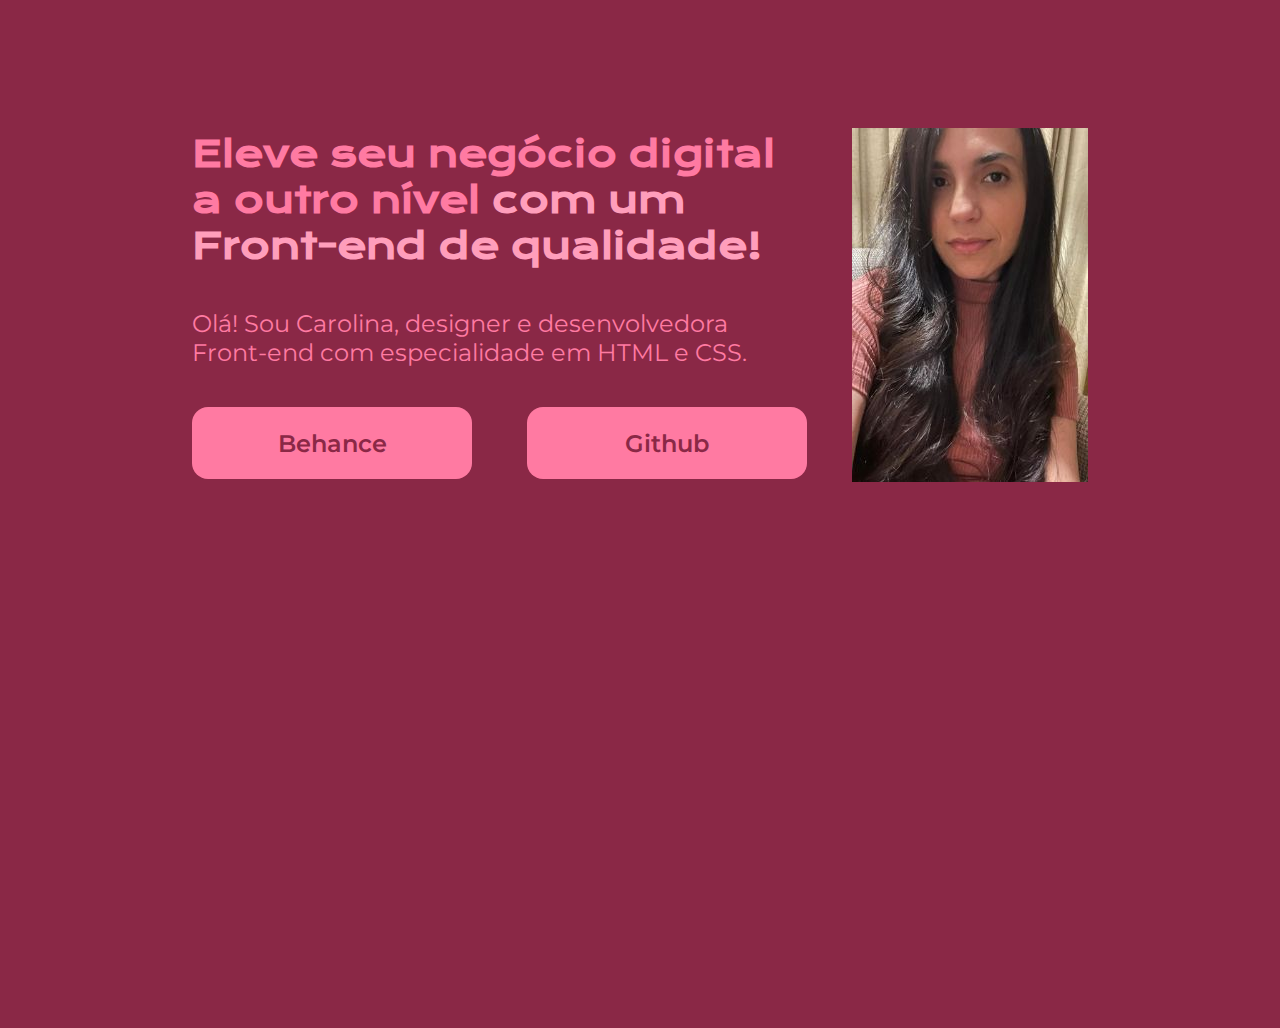
==== index.html @ 4185f95b "Primeiro commit" ====
<!DOCTYPE html>
<html lang="pt-br">
<head>
    <meta charset="UTF-8">
    <meta name="viewport" content="width=device-width, initial-scale=1.0">
    <title>Portfólio</title>
    <link rel="stylesheet" href="style.css">
</head>
<body>
    <header></header>
    <main class="apresentacao">
        <section class="apresentacao__conteudo">
            <h1 class="apresentacao__conteudo__titulo">Eleve seu negócio digital a outro nível <strong class="destaque-titulo">com um Front-end de qualidade!</strong></h1>
            <p class="apresentacao__conteudo__texto">Olá! Sou Carolina, designer e desenvolvedora Front-end com especialidade em HTML e CSS.</p>
            <div class="apresentacao__links">
                <a class="apresentacao__links__link" href="https://behance.net/Carolina_Zampieri">Behance</a>
                <a class="apresentacao__links__link" href="https://github.com/Carolina-Zampieri">Github</a>
            </div>
        </section>
        <img src="carol.jpg" alt="Foto da Carolina">
    </main>
    <footer></footer>
</body>
</html>
---- style.css ----
@import url('https://fonts.googleapis.com/css2?family=Belanosima:wght@400;600;700&family=Krona+One&family=Montserrat:ital,wght@0,100..900;1,100..900&family=Quicksand:wght@300..700&family=Signika:wght@300..700&display=swap');

* {
    margin:0;
    padding: 0;
}

body {
    height: 100vh;
    box-sizing: border-box;
    background-color: #8a2846;
    color: #ff7aa2;
}

.destaque-titulo {
    color: #ff9ebb;
}

.apresentacao {
    margin: 10% 15%;
    display: flex;
    align-items: center;
    justify-content: space-between;    
}

.apresentacao__conteudo {
    width: 615px;
    display: flex;
    flex-direction: column;
    gap: 40px;
}

.apresentacao__conteudo__titulo {
    font-size: 36px;
    font-family: "Krona One", serif;
}

.apresentacao__conteudo__texto {
    font-size: 24px;
    font-family: "Montserrat", serif;
}

.apresentacao__links {
    display: flex;
    justify-content: space-between;
}

.apresentacao__links__link {
    background-color: #ff7aa2;
    width: 280px;
    text-align: center;
    border-radius: 16px;
    font-size: 24px;
    font-weight: 600;
    padding: 21.5px 0;
    text-decoration: none;
    color: #8a2846;
    font-family: "Montserrat", serif;
}
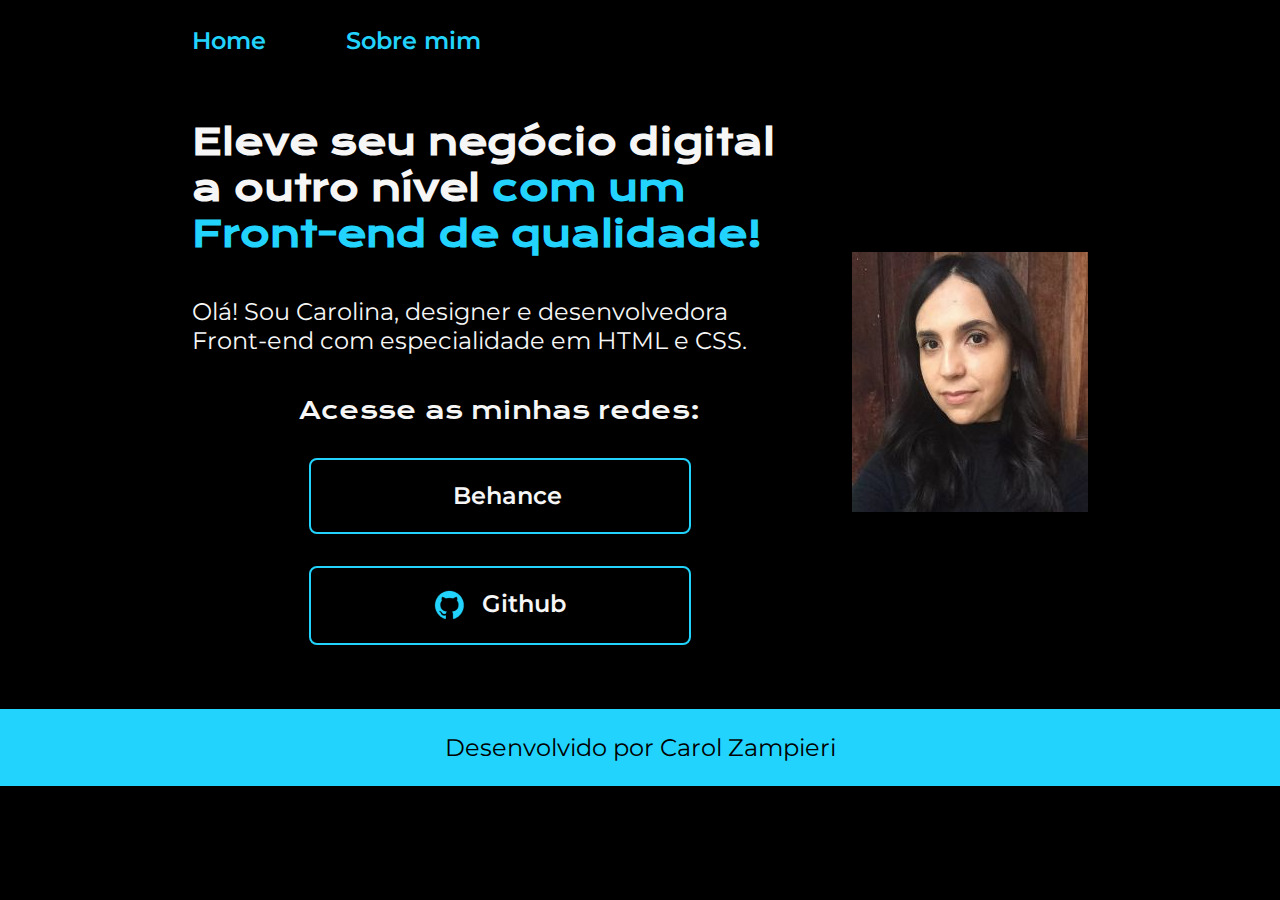
==== commit 16857baf: "add cabeçalho, rodapé e variavéis" ====
--- a/index.html
+++ b/index.html
@@ -4,21 +4,35 @@
     <meta charset="UTF-8">
     <meta name="viewport" content="width=device-width, initial-scale=1.0">
     <title>Portfólio</title>
-    <link rel="stylesheet" href="style.css">
+    <link rel="stylesheet" href="./styles/style.css">
 </head>
 <body>
-    <header></header>
+    <header class="cabecalho">
+        <nav class="cabecalho__menu">
+            <a class="cabecalho__menu__link" href="index.html">Home</a>
+            <a class="cabecalho__menu__link" href="about.html">Sobre mim</a>
+        </nav>
+    </header>
     <main class="apresentacao">
         <section class="apresentacao__conteudo">
             <h1 class="apresentacao__conteudo__titulo">Eleve seu negócio digital a outro nível <strong class="destaque-titulo">com um Front-end de qualidade!</strong></h1>
             <p class="apresentacao__conteudo__texto">Olá! Sou Carolina, designer e desenvolvedora Front-end com especialidade em HTML e CSS.</p>
             <div class="apresentacao__links">
-                <a class="apresentacao__links__link" href="https://behance.net/Carolina_Zampieri">Behance</a>
-                <a class="apresentacao__links__link" href="https://github.com/Carolina-Zampieri">Github</a>
+                <h2 class="apresentacao__links__subtitulo">Acesse as minhas redes:</h2>
+                <a class="apresentacao__links__link" href="https://behance.net/Carolina_Zampieri">
+                    <img src="" alt="">
+                    Behance
+                </a>
+                <a class="apresentacao__links__link" href="https://github.com/Carolina-Zampieri">
+                    <img src="./assets/github.png" alt="">
+                    Github
+                </a>
             </div>
         </section>
-        <img src="carol.jpg" alt="Foto da Carolina">
+        <img src="./assets/ca.jpg" alt="Foto da Carolina">
     </main>
-    <footer></footer>
+    <footer class="rodape">
+        <p>Desenvolvido por Carol Zampieri</p>
+    </footer>
 </body>
 </html>--- a/styles/style.css
+++ b/styles/style.css
@@ -0,0 +1,111 @@
+@import url('https://fonts.googleapis.com/css2?family=Belanosima:wght@400;600;700&family=Krona+One&family=Montserrat:ital,wght@0,100..900;1,100..900&family=Quicksand:wght@300..700&family=Signika:wght@300..700&display=swap');
+
+:root {
+    --cor-primaria: #000000;
+    --cor-secundaria: #f6f6f6;
+    --cor-terciaria: #22d4fd;
+    --cor-hover: #272727;
+
+    --fonte-primaria: "Krona One", sans-serif;
+    --fonte-secundaria: 'Montserrat', sans-serif;
+}
+
+* {
+    margin:0;
+    padding: 0;
+}
+
+body {
+    box-sizing: border-box;
+    background-color: var(--cor-primaria);
+    color: var(--cor-secundaria);
+}
+
+.cabecalho {
+    padding: 2% 0% 0% 15%;
+}
+
+.cabecalho__menu {
+    display: flex;
+    gap: 80px;
+}
+
+.cabecalho__menu__link {
+    font-family: var(--fonte-secundaria);
+    font-size: 24px;
+    font-weight: 600;
+    color: var(--cor-terciaria);
+    text-decoration: none;
+}
+
+.apresentacao {
+    padding: 5% 15%;
+    display: flex;
+    align-items: center;
+    justify-content: space-between;    
+}
+
+.apresentacao__conteudo {
+    width: 615px;
+    display: flex;
+    flex-direction: column;
+    gap: 40px;
+}
+
+.apresentacao__conteudo__titulo {
+    font-size: 36px;
+    font-family: var(--fonte-primaria);
+}
+
+.destaque-titulo {
+    color: var(--cor-terciaria);
+}
+
+.apresentacao__conteudo__texto {
+    font-size: 24px;
+    font-family: var(--fonte-secundaria);
+}
+
+.apresentacao__links {
+    display: flex;
+    flex-direction: column;
+    justify-content: space-between;
+    align-items: center;
+    gap: 32px;
+}
+
+.apresentacao__links__subtitulo {
+    font-family: var(--fonte-primaria);
+    font-weight: 400;
+    font-size: 24px;
+}
+
+.apresentacao__links__link {
+    display: flex;
+    justify-content: center;
+    gap: 16px;
+    border: 2px solid var(--cor-terciaria);
+    width: 378px;
+    text-align: center;
+    border-radius: 8px;
+    font-size: 24px;
+    font-weight: 600;
+    padding: 21.5px 0;
+    text-decoration: none;
+    color: var(--cor-secundaria);
+    font-family: var(--fonte-secundaria);
+}
+
+.apresentacao__links__link:hover {
+    background-color: var(--cor-hover);
+}
+
+.rodape {
+    padding: 24px;
+    color: var(--cor-primaria);
+    background-color: var(--cor-terciaria);
+    text-align: center;
+    font-family: var(--fonte-secundaria);
+    font-size: 24px;
+    font-weight: 400;
+}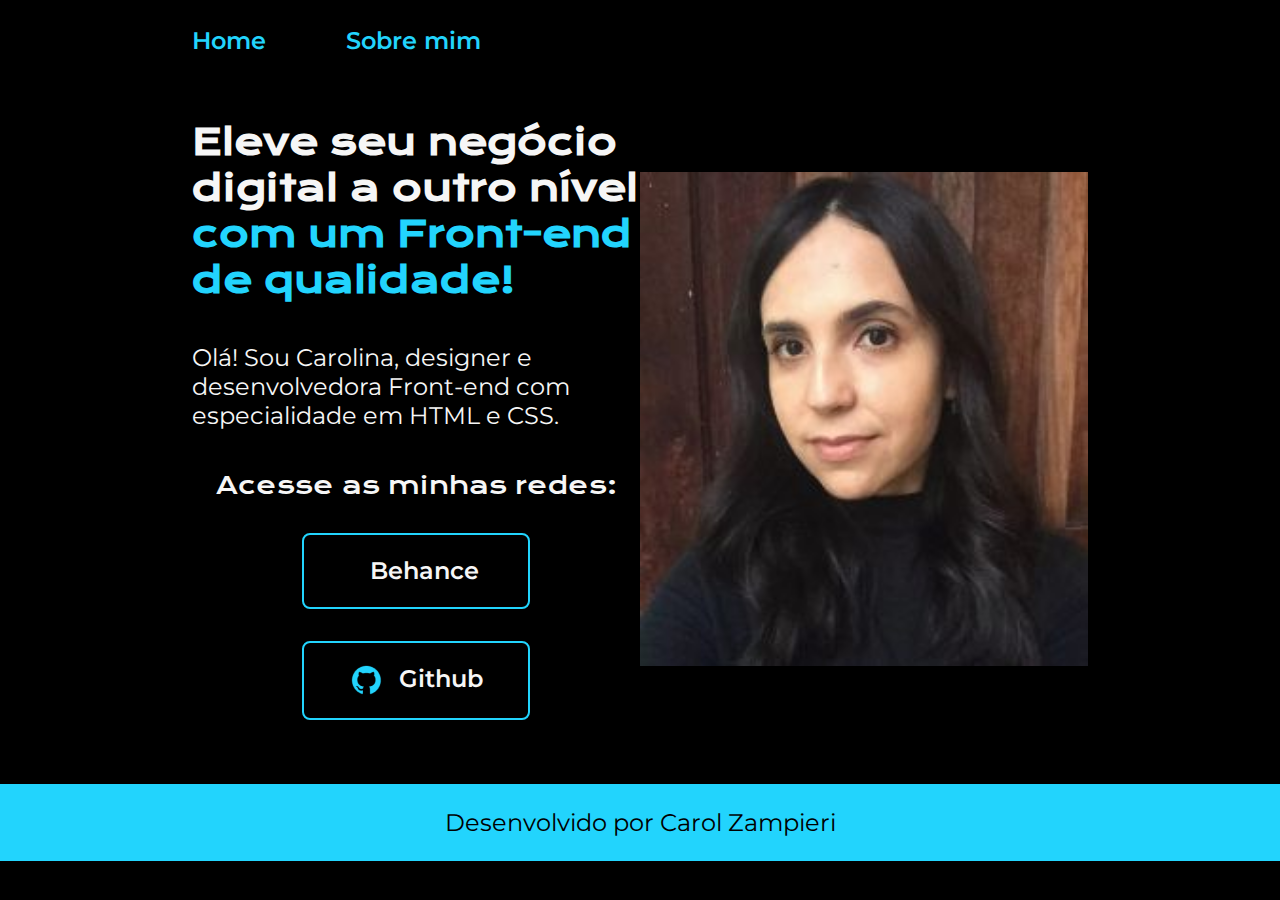
==== commit 08ee4c54: "ajustando unidades de medida" ====
--- a/index.html
+++ b/index.html
@@ -19,17 +19,17 @@
             <p class="apresentacao__conteudo__texto">Olá! Sou Carolina, designer e desenvolvedora Front-end com especialidade em HTML e CSS.</p>
             <div class="apresentacao__links">
                 <h2 class="apresentacao__links__subtitulo">Acesse as minhas redes:</h2>
-                <a class="apresentacao__links__link" href="https://behance.net/Carolina_Zampieri">
+                <a class="apresentacao__links__navegacao" href="https://behance.net/Carolina_Zampieri">
                     <img src="" alt="">
                     Behance
                 </a>
-                <a class="apresentacao__links__link" href="https://github.com/Carolina-Zampieri">
+                <a class="apresentacao__links__navegacao" href="https://github.com/Carolina-Zampieri">
                     <img src="./assets/github.png" alt="">
                     Github
                 </a>
             </div>
         </section>
-        <img src="./assets/ca.jpg" alt="Foto da Carolina">
+        <img class="apresentacao__imagem" src="./assets/ca.jpg" alt="Foto da Carolina">
     </main>
     <footer class="rodape">
         <p>Desenvolvido por Carol Zampieri</p>
--- a/styles/style.css
+++ b/styles/style.css
@@ -32,7 +32,7 @@
 
 .cabecalho__menu__link {
     font-family: var(--fonte-secundaria);
-    font-size: 24px;
+    font-size: 1.5rem;
     font-weight: 600;
     color: var(--cor-terciaria);
     text-decoration: none;
@@ -46,14 +46,14 @@
 }
 
 .apresentacao__conteudo {
-    width: 615px;
+    width: 50%;
     display: flex;
     flex-direction: column;
     gap: 40px;
 }
 
 .apresentacao__conteudo__titulo {
-    font-size: 36px;
+    font-size: 2.25rem;
     font-family: var(--fonte-primaria);
 }
 
@@ -62,7 +62,7 @@
 }
 
 .apresentacao__conteudo__texto {
-    font-size: 24px;
+    font-size: 1.5rem;
     font-family: var(--fonte-secundaria);
 }
 
@@ -77,18 +77,18 @@
 .apresentacao__links__subtitulo {
     font-family: var(--fonte-primaria);
     font-weight: 400;
-    font-size: 24px;
+    font-size: 1.5rem;
 }
 
-.apresentacao__links__link {
+.apresentacao__links__navegacao {
     display: flex;
     justify-content: center;
     gap: 16px;
     border: 2px solid var(--cor-terciaria);
-    width: 378px;
+    width: 50%;
     text-align: center;
     border-radius: 8px;
-    font-size: 24px;
+    font-size: 1.5rem;
     font-weight: 600;
     padding: 21.5px 0;
     text-decoration: none;
@@ -100,12 +100,16 @@
     background-color: var(--cor-hover);
 }
 
+.apresentacao__imagem {
+    width: 50%;
+}
+
 .rodape {
     padding: 24px;
     color: var(--cor-primaria);
     background-color: var(--cor-terciaria);
     text-align: center;
     font-family: var(--fonte-secundaria);
-    font-size: 24px;
+    font-size: 1.5rem;
     font-weight: 400;
 }